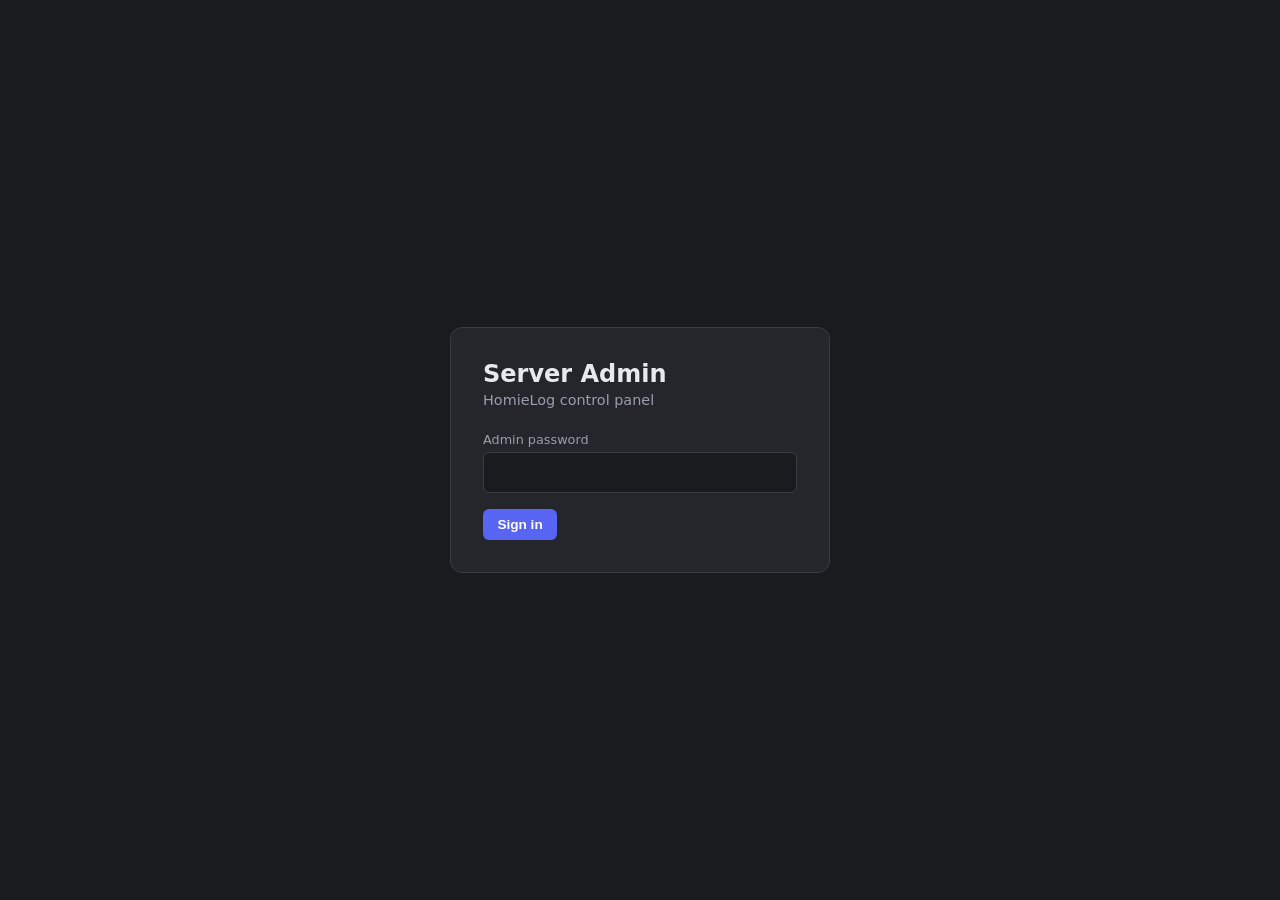
==== static/admin/index.html @ 1accab95 "Add password-protected admin dashboard for server management Admin UI at /admin with APIs to manage " ====
<!DOCTYPE html>
<html lang="en">
<head>
  <meta charset="UTF-8">
  <meta name="viewport" content="width=device-width, initial-scale=1">
  <meta name="robots" content="noindex, nofollow">
  <meta name="theme-color" content="#1a1b1e">
  <title>Server Admin</title>
  <link rel="stylesheet" href="/static/admin/css/admin.css">
</head>
<body>
  <div id="login-screen" class="login-screen">
    <div class="login-card">
      <h1>Server Admin</h1>
      <p class="login-hint">HomieLog control panel</p>
      <form id="admin-login-form">
        <label>Admin password
          <input type="password" id="admin-password" autocomplete="current-password" required>
        </label>
        <p id="login-error" class="error hidden"></p>
        <button type="submit" class="btn-primary">Sign in</button>
      </form>
    </div>
  </div>

  <div id="dashboard" class="dashboard hidden">
    <header class="topbar">
      <div class="topbar-title">
        <span class="logo">ADM</span>
        <h1>Server control</h1>
      </div>
      <div class="topbar-actions">
        <button type="button" class="btn-ghost" id="btn-refresh">Refresh</button>
        <button type="button" class="btn-ghost" id="btn-logout">Log out</button>
      </div>
    </header>

    <nav class="tabs" role="tablist">
      <button type="button" class="tab active" data-tab="overview">Overview</button>
      <button type="button" class="tab" data-tab="users">Users</button>
      <button type="button" class="tab" data-tab="chats">Chats</button>
      <button type="button" class="tab" data-tab="media">Media</button>
      <button type="button" class="tab" data-tab="events">Events</button>
      <button type="button" class="tab" data-tab="maintenance">Maintenance</button>
    </nav>

    <main class="content">
      <section id="panel-overview" class="panel active">
        <div id="stats-grid" class="stats-grid"></div>
      </section>

      <section id="panel-users" class="panel">
        <div class="panel-toolbar">
          <h2>User accounts</h2>
        </div>
        <div class="table-wrap">
          <table class="data-table" id="users-table">
            <thead>
              <tr>
                <th>Name</th>
                <th>ID</th>
                <th>Online</th>
                <th>Sessions</th>
                <th>Media</th>
                <th>Created</th>
                <th></th>
              </tr>
            </thead>
            <tbody></tbody>
          </table>
        </div>
      </section>

      <section id="panel-chats" class="panel">
        <div class="panel-toolbar"><h2>Conversations</h2></div>
        <div class="table-wrap">
          <table class="data-table" id="chats-table">
            <thead>
              <tr>
                <th>Chat ID</th>
                <th>Type</th>
                <th>Name</th>
                <th>Messages</th>
                <th>Members</th>
                <th></th>
              </tr>
            </thead>
            <tbody></tbody>
          </table>
        </div>
      </section>

      <section id="panel-media" class="panel">
        <div class="panel-toolbar">
          <h2>Media files</h2>
          <label class="filter-label">User ID filter
            <input type="text" id="media-user-filter" placeholder="optional user uuid">
          </label>
          <button type="button" class="btn-secondary" id="btn-media-load">Load</button>
        </div>
        <div class="table-wrap">
          <table class="data-table" id="media-table">
            <thead>
              <tr>
                <th>Path</th>
                <th>Size</th>
                <th></th>
              </tr>
            </thead>
            <tbody></tbody>
          </table>
        </div>
      </section>

      <section id="panel-events" class="panel">
        <div class="panel-toolbar"><h2>Group events</h2></div>
        <div class="table-wrap">
          <table class="data-table" id="events-table">
            <thead>
              <tr>
                <th>Title</th>
                <th>Event ID</th>
                <th>Group</th>
                <th>Posts</th>
                <th></th>
              </tr>
            </thead>
            <tbody></tbody>
          </table>
        </div>
      </section>

      <section id="panel-maintenance" class="panel">
        <h2>Maintenance</h2>
        <div class="maint-grid">
          <div class="maint-card">
            <h3>Invite codes</h3>
            <p>Clear all codes in <code>invite_codes.json</code>.</p>
            <button type="button" class="btn-secondary" data-action="clear-invites">Clear invites</button>
            <button type="button" class="btn-primary" data-action="create-invite">Create new invite</button>
            <pre id="invite-result" class="result-box hidden"></pre>
          </div>
          <div class="maint-card">
            <h3>Upload chunks</h3>
            <p>Remove temporary files in <code>data/uploads/chunks</code>.</p>
            <button type="button" class="btn-secondary" data-action="clear-chunks">Clear chunks</button>
          </div>
          <div class="maint-card">
            <h3>User sessions</h3>
            <p>Force logout everyone (clears <code>sessions.json</code>).</p>
            <button type="button" class="btn-warn" data-action="clear-sessions">Clear all sessions</button>
          </div>
        </div>
        <p id="maint-status" class="status-msg"></p>
      </section>
    </main>
  </div>

  <div id="toast" class="toast hidden" role="status"></div>

  <script src="/static/admin/js/admin.js"></script>
</body>
</html>
---- static/admin/css/admin.css ----
:root {
  --bg: #1a1b1e;
  --surface: #25262b;
  --border: #3a3c44;
  --text: #e8e9ed;
  --muted: #9a9dad;
  --accent: #5865f2;
  --danger: #ed4245;
  --warn: #f0b232;
  --ok: #3ba55d;
}

* {
  box-sizing: border-box;
}

body {
  margin: 0;
  font-family: system-ui, -apple-system, Segoe UI, Roboto, sans-serif;
  background: var(--bg);
  color: var(--text);
  min-height: 100vh;
}

.hidden {
  display: none !important;
}

.login-screen {
  min-height: 100vh;
  display: flex;
  align-items: center;
  justify-content: center;
  padding: 1.5rem;
}

.login-card {
  width: 100%;
  max-width: 380px;
  background: var(--surface);
  border: 1px solid var(--border);
  border-radius: 12px;
  padding: 2rem;
}

.login-card h1 {
  margin: 0 0 0.25rem;
  font-size: 1.5rem;
}

.login-hint {
  color: var(--muted);
  margin: 0 0 1.5rem;
  font-size: 0.9rem;
}

label {
  display: block;
  font-size: 0.8rem;
  color: var(--muted);
  margin-bottom: 1rem;
}

input[type="password"],
input[type="text"] {
  display: block;
  width: 100%;
  margin-top: 0.35rem;
  padding: 0.65rem 0.75rem;
  border: 1px solid var(--border);
  border-radius: 6px;
  background: var(--bg);
  color: var(--text);
  font-size: 1rem;
}

.error {
  color: var(--danger);
  font-size: 0.85rem;
  margin: 0 0 0.75rem;
}

.dashboard {
  display: flex;
  flex-direction: column;
  min-height: 100vh;
}

.topbar {
  display: flex;
  align-items: center;
  justify-content: space-between;
  padding: 0.75rem 1.25rem;
  border-bottom: 1px solid var(--border);
  background: var(--surface);
}

.topbar-title {
  display: flex;
  align-items: center;
  gap: 0.75rem;
}

.topbar-title h1 {
  margin: 0;
  font-size: 1.1rem;
  font-weight: 600;
}

.logo {
  background: var(--accent);
  color: #fff;
  font-size: 0.7rem;
  font-weight: 700;
  padding: 0.35rem 0.5rem;
  border-radius: 4px;
}

.topbar-actions {
  display: flex;
  gap: 0.5rem;
}

.tabs {
  display: flex;
  flex-wrap: wrap;
  gap: 0.25rem;
  padding: 0.5rem 1rem;
  border-bottom: 1px solid var(--border);
  background: var(--surface);
}

.tab {
  background: transparent;
  border: none;
  color: var(--muted);
  padding: 0.5rem 0.85rem;
  border-radius: 6px;
  cursor: pointer;
  font-size: 0.9rem;
}

.tab:hover {
  color: var(--text);
  background: var(--bg);
}

.tab.active {
  color: #fff;
  background: var(--accent);
}

.content {
  flex: 1;
  padding: 1.25rem;
  overflow: auto;
}

.panel {
  display: none;
}

.panel.active {
  display: block;
}

.stats-grid {
  display: grid;
  grid-template-columns: repeat(auto-fill, minmax(140px, 1fr));
  gap: 1rem;
}

.stat-card {
  background: var(--surface);
  border: 1px solid var(--border);
  border-radius: 10px;
  padding: 1rem;
}

.stat-card .value {
  font-size: 1.75rem;
  font-weight: 700;
  color: var(--accent);
}

.stat-card .label {
  font-size: 0.8rem;
  color: var(--muted);
  margin-top: 0.25rem;
}

.panel-toolbar {
  display: flex;
  flex-wrap: wrap;
  align-items: center;
  gap: 0.75rem;
  margin-bottom: 1rem;
}

.panel-toolbar h2 {
  margin: 0;
  font-size: 1.1rem;
  flex: 1;
}

.filter-label {
  margin: 0;
  font-size: 0.75rem;
}

.filter-label input {
  width: 220px;
}

.table-wrap {
  overflow: auto;
  border: 1px solid var(--border);
  border-radius: 8px;
  background: var(--surface);
}

.data-table {
  width: 100%;
  border-collapse: collapse;
  font-size: 0.85rem;
}

.data-table th,
.data-table td {
  padding: 0.6rem 0.75rem;
  text-align: left;
  border-bottom: 1px solid var(--border);
}

.data-table th {
  color: var(--muted);
  font-weight: 600;
  font-size: 0.75rem;
  text-transform: uppercase;
  letter-spacing: 0.03em;
}

.data-table tr:last-child td {
  border-bottom: none;
}

.data-table code {
  font-size: 0.75rem;
  color: var(--muted);
  word-break: break-all;
}

.badge {
  display: inline-block;
  padding: 0.15rem 0.45rem;
  border-radius: 4px;
  font-size: 0.7rem;
  font-weight: 600;
}

.badge-ok {
  background: rgba(59, 165, 93, 0.2);
  color: var(--ok);
}

.badge-off {
  background: rgba(154, 157, 173, 0.15);
  color: var(--muted);
}

.maint-grid {
  display: grid;
  grid-template-columns: repeat(auto-fill, minmax(260px, 1fr));
  gap: 1rem;
  margin-top: 1rem;
}

.maint-card {
  background: var(--surface);
  border: 1px solid var(--border);
  border-radius: 10px;
  padding: 1.25rem;
}

.maint-card h3 {
  margin: 0 0 0.5rem;
  font-size: 1rem;
}

.maint-card p {
  color: var(--muted);
  font-size: 0.85rem;
  margin: 0 0 1rem;
}

.maint-card button {
  margin-right: 0.5rem;
  margin-bottom: 0.5rem;
}

.result-box {
  margin-top: 0.75rem;
  padding: 0.75rem;
  background: var(--bg);
  border-radius: 6px;
  font-size: 0.85rem;
  overflow: auto;
}

.status-msg {
  margin-top: 1rem;
  color: var(--muted);
  font-size: 0.9rem;
}

.btn-primary,
.btn-secondary,
.btn-ghost,
.btn-warn,
.btn-danger {
  border: none;
  border-radius: 6px;
  padding: 0.5rem 0.9rem;
  font-size: 0.85rem;
  cursor: pointer;
  font-weight: 600;
}

.btn-primary {
  background: var(--accent);
  color: #fff;
}

.btn-secondary {
  background: var(--border);
  color: var(--text);
}

.btn-ghost {
  background: transparent;
  color: var(--muted);
}

.btn-ghost:hover {
  color: var(--text);
}

.btn-warn {
  background: rgba(240, 178, 50, 0.2);
  color: var(--warn);
}

.btn-danger {
  background: rgba(237, 66, 69, 0.2);
  color: var(--danger);
  padding: 0.35rem 0.6rem;
  font-size: 0.75rem;
}

.btn-primary:hover {
  filter: brightness(1.08);
}

.toast {
  position: fixed;
  bottom: 1.5rem;
  right: 1.5rem;
  max-width: 360px;
  padding: 0.75rem 1rem;
  background: var(--surface);
  border: 1px solid var(--border);
  border-radius: 8px;
  box-shadow: 0 8px 24px rgba(0, 0, 0, 0.4);
  font-size: 0.9rem;
  z-index: 100;
}

.toast.ok {
  border-color: var(--ok);
}

.toast.err {
  border-color: var(--danger);
}

@media (max-width: 640px) {
  .data-table {
    font-size: 0.75rem;
  }
}
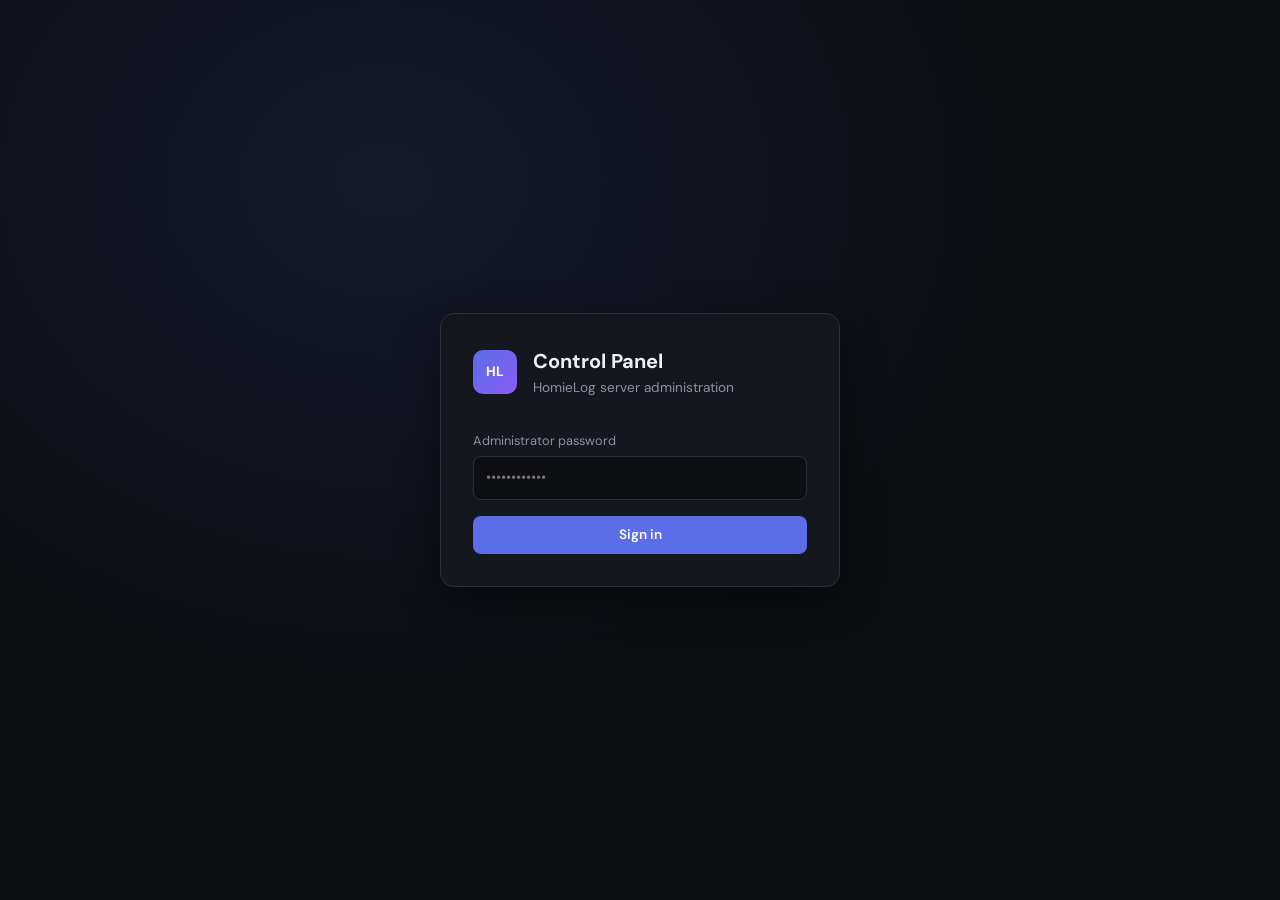
==== commit aaa465d9: "Add optional permanent admin invite code for registration Admins can set a reusable 4-digit code in " ====
--- a/static/admin/index.html
+++ b/static/admin/index.html
@@ -4,159 +4,249 @@
   <meta charset="UTF-8">
   <meta name="viewport" content="width=device-width, initial-scale=1">
   <meta name="robots" content="noindex, nofollow">
-  <meta name="theme-color" content="#1a1b1e">
-  <title>Server Admin</title>
+  <meta name="theme-color" content="#0c0e12">
+  <title>HomieLog Control Panel</title>
+  <link rel="preconnect" href="https://fonts.googleapis.com">
+  <link rel="preconnect" href="https://fonts.gstatic.com" crossorigin>
+  <link href="https://fonts.googleapis.com/css2?family=DM+Sans:ital,opsz,wght@0,9..40,400;0,9..40,500;0,9..40,600;0,9..40,700&display=swap" rel="stylesheet">
   <link rel="stylesheet" href="/static/admin/css/admin.css">
 </head>
 <body>
   <div id="login-screen" class="login-screen">
     <div class="login-card">
-      <h1>Server Admin</h1>
-      <p class="login-hint">HomieLog control panel</p>
+      <div class="brand">
+        <span class="brand-mark">HL</span>
+        <div>
+          <h1>Control Panel</h1>
+          <p>HomieLog server administration</p>
+        </div>
+      </div>
       <form id="admin-login-form">
-        <label>Admin password
-          <input type="password" id="admin-password" autocomplete="current-password" required>
+        <label class="field-label">Administrator password
+          <input type="password" id="admin-password" autocomplete="current-password" required placeholder="••••••••••••">
         </label>
-        <p id="login-error" class="error hidden"></p>
-        <button type="submit" class="btn-primary">Sign in</button>
+        <p id="login-error" class="field-error hidden"></p>
+        <button type="submit" class="btn btn-primary btn-block">Sign in</button>
       </form>
     </div>
   </div>
 
-  <div id="dashboard" class="dashboard hidden">
-    <header class="topbar">
-      <div class="topbar-title">
-        <span class="logo">ADM</span>
-        <h1>Server control</h1>
-      </div>
-      <div class="topbar-actions">
-        <button type="button" class="btn-ghost" id="btn-refresh">Refresh</button>
-        <button type="button" class="btn-ghost" id="btn-logout">Log out</button>
-      </div>
-    </header>
-
-    <nav class="tabs" role="tablist">
-      <button type="button" class="tab active" data-tab="overview">Overview</button>
-      <button type="button" class="tab" data-tab="users">Users</button>
-      <button type="button" class="tab" data-tab="chats">Chats</button>
-      <button type="button" class="tab" data-tab="media">Media</button>
-      <button type="button" class="tab" data-tab="events">Events</button>
-      <button type="button" class="tab" data-tab="maintenance">Maintenance</button>
-    </nav>
-
-    <main class="content">
-      <section id="panel-overview" class="panel active">
-        <div id="stats-grid" class="stats-grid"></div>
-      </section>
-
-      <section id="panel-users" class="panel">
-        <div class="panel-toolbar">
-          <h2>User accounts</h2>
+  <div id="dashboard" class="app-shell hidden">
+    <aside class="sidebar">
+      <div class="sidebar-brand">
+        <span class="brand-mark">HL</span>
+        <span class="brand-text">Control Panel</span>
+      </div>
+      <nav class="sidebar-nav">
+        <button type="button" class="nav-item active" data-tab="overview"><span class="nav-icon">◉</span> Overview</button>
+        <button type="button" class="nav-item" data-tab="server"><span class="nav-icon">⚙</span> Server</button>
+        <button type="button" class="nav-item" data-tab="users"><span class="nav-icon">👤</span> Users</button>
+        <button type="button" class="nav-item" data-tab="chats"><span class="nav-icon">💬</span> Chats</button>
+        <button type="button" class="nav-item" data-tab="media"><span class="nav-icon">🖼</span> Media</button>
+        <button type="button" class="nav-item" data-tab="events"><span class="nav-icon">📅</span> Events</button>
+        <button type="button" class="nav-item" data-tab="tools"><span class="nav-icon">🔧</span> Tools</button>
+      </nav>
+      <div class="sidebar-footer">
+        <button type="button" class="btn btn-ghost btn-block" id="btn-logout">Sign out</button>
+      </div>
+    </aside>
+
+    <div class="main-area">
+      <header class="topbar">
+        <div>
+          <h2 id="page-title">Overview</h2>
+          <p class="topbar-sub" id="page-subtitle">System health and capacity</p>
         </div>
-        <div class="table-wrap">
-          <table class="data-table" id="users-table">
-            <thead>
-              <tr>
-                <th>Name</th>
-                <th>ID</th>
-                <th>Online</th>
-                <th>Sessions</th>
-                <th>Media</th>
-                <th>Created</th>
-                <th></th>
-              </tr>
-            </thead>
-            <tbody></tbody>
-          </table>
+        <div class="topbar-actions">
+          <span id="status-pill" class="status-pill status-ok">Online</span>
+          <button type="button" class="btn btn-secondary" id="btn-refresh">Refresh</button>
         </div>
-      </section>
-
-      <section id="panel-chats" class="panel">
-        <div class="panel-toolbar"><h2>Conversations</h2></div>
-        <div class="table-wrap">
-          <table class="data-table" id="chats-table">
-            <thead>
-              <tr>
-                <th>Chat ID</th>
-                <th>Type</th>
-                <th>Name</th>
-                <th>Messages</th>
-                <th>Members</th>
-                <th></th>
-              </tr>
-            </thead>
-            <tbody></tbody>
-          </table>
-        </div>
-      </section>
-
-      <section id="panel-media" class="panel">
-        <div class="panel-toolbar">
-          <h2>Media files</h2>
-          <label class="filter-label">User ID filter
-            <input type="text" id="media-user-filter" placeholder="optional user uuid">
-          </label>
-          <button type="button" class="btn-secondary" id="btn-media-load">Load</button>
-        </div>
-        <div class="table-wrap">
-          <table class="data-table" id="media-table">
-            <thead>
-              <tr>
-                <th>Path</th>
-                <th>Size</th>
-                <th></th>
-              </tr>
-            </thead>
-            <tbody></tbody>
-          </table>
-        </div>
-      </section>
-
-      <section id="panel-events" class="panel">
-        <div class="panel-toolbar"><h2>Group events</h2></div>
-        <div class="table-wrap">
-          <table class="data-table" id="events-table">
-            <thead>
-              <tr>
-                <th>Title</th>
-                <th>Event ID</th>
-                <th>Group</th>
-                <th>Posts</th>
-                <th></th>
-              </tr>
-            </thead>
-            <tbody></tbody>
-          </table>
-        </div>
-      </section>
-
-      <section id="panel-maintenance" class="panel">
-        <h2>Maintenance</h2>
-        <div class="maint-grid">
-          <div class="maint-card">
-            <h3>Invite codes</h3>
-            <p>Clear all codes in <code>invite_codes.json</code>.</p>
-            <button type="button" class="btn-secondary" data-action="clear-invites">Clear invites</button>
-            <button type="button" class="btn-primary" data-action="create-invite">Create new invite</button>
-            <pre id="invite-result" class="result-box hidden"></pre>
-          </div>
-          <div class="maint-card">
-            <h3>Upload chunks</h3>
-            <p>Remove temporary files in <code>data/uploads/chunks</code>.</p>
-            <button type="button" class="btn-secondary" data-action="clear-chunks">Clear chunks</button>
-          </div>
-          <div class="maint-card">
-            <h3>User sessions</h3>
-            <p>Force logout everyone (clears <code>sessions.json</code>).</p>
-            <button type="button" class="btn-warn" data-action="clear-sessions">Clear all sessions</button>
-          </div>
-        </div>
-        <p id="maint-status" class="status-msg"></p>
-      </section>
-    </main>
+      </header>
+
+      <main class="content">
+        <section id="panel-overview" class="panel active">
+          <div id="maint-alert" class="alert alert-warn hidden"></div>
+          <div class="grid-2">
+            <div class="card card-disk">
+              <div class="card-head">
+                <h3>VM disk</h3>
+                <span class="muted" id="disk-root-path">/</span>
+              </div>
+              <div class="disk-meter">
+                <div class="disk-bar" id="disk-root-bar"></div>
+              </div>
+              <div class="disk-stats">
+                <span><strong id="disk-root-used">—</strong> used</span>
+                <span id="disk-root-free" class="muted">— free</span>
+                <span id="disk-root-total" class="muted">— total</span>
+              </div>
+            </div>
+            <div class="card card-disk">
+              <div class="card-head">
+                <h3>App data volume</h3>
+                <span class="muted">data/</span>
+              </div>
+              <div class="disk-meter">
+                <div class="disk-bar disk-bar-alt" id="disk-data-bar"></div>
+              </div>
+              <div class="disk-stats">
+                <span><strong id="disk-data-used">—</strong> used on mount</span>
+                <span id="disk-data-pct" class="muted">—</span>
+              </div>
+            </div>
+          </div>
+          <div id="stats-grid" class="stats-grid"></div>
+          <div class="card">
+            <h3>Storage breakdown</h3>
+            <div class="table-wrap table-compact">
+              <table class="data-table" id="storage-table">
+                <thead><tr><th>Area</th><th>Size</th><th>Share</th></tr></thead>
+                <tbody></tbody>
+              </table>
+            </div>
+          </div>
+          <div class="card">
+            <h3>Runtime</h3>
+            <dl class="info-dl" id="system-dl"></dl>
+          </div>
+        </section>
+
+        <section id="panel-server" class="panel">
+          <div class="card card-danger-zone">
+            <h3>Maintenance mode</h3>
+            <p class="card-desc">Takes the public app offline (503). Admin panel and APIs stay available. Disconnects all WebSockets.</p>
+            <label class="field-label">Message shown to users
+              <input type="text" id="maint-message" maxlength="500" placeholder="Temporarily offline for maintenance…">
+            </label>
+            <div class="btn-row">
+              <button type="button" class="btn btn-danger" id="btn-maint-on">Enable maintenance</button>
+              <button type="button" class="btn btn-primary" id="btn-maint-off">Bring server online</button>
+            </div>
+          </div>
+          <div class="card">
+            <h3>Permanent registration code</h3>
+            <p class="card-desc">Optional 4-digit code that never expires and can be reused by many new accounts. Leave empty and save to disable.</p>
+            <label class="field-label">Code (4 digits)
+              <input type="text" id="perm-invite-code" pattern="\d{4}" maxlength="4" inputmode="numeric" autocomplete="off" placeholder="e.g. 2026">
+            </label>
+            <p id="perm-invite-status" class="muted"></p>
+            <div class="btn-row">
+              <button type="button" class="btn btn-primary" id="btn-perm-invite-save">Save permanent code</button>
+              <button type="button" class="btn btn-secondary" id="btn-perm-invite-clear">Disable</button>
+            </div>
+          </div>
+          <div class="card">
+            <h3>Broadcast to online users</h3>
+            <textarea id="broadcast-text" rows="3" maxlength="2000" placeholder="Announcement shown in chat for connected users…"></textarea>
+            <button type="button" class="btn btn-secondary" id="btn-broadcast">Send broadcast</button>
+          </div>
+          <div class="card">
+            <h3>Data backups</h3>
+            <p class="card-desc">Creates <code>data/backups/homies-data_*.tar.gz</code> on the server.</p>
+            <button type="button" class="btn btn-primary" id="btn-backup">Create backup now</button>
+            <div class="table-wrap table-compact" style="margin-top:1rem">
+              <table class="data-table" id="backups-table">
+                <thead><tr><th>File</th><th>Size</th><th>Created</th></tr></thead>
+                <tbody></tbody>
+              </table>
+            </div>
+          </div>
+        </section>
+
+        <section id="panel-users" class="panel">
+          <div class="table-wrap">
+            <table class="data-table" id="users-table">
+              <thead>
+                <tr>
+                  <th>User</th>
+                  <th>Status</th>
+                  <th>Sessions</th>
+                  <th>Media</th>
+                  <th>Actions</th>
+                </tr>
+              </thead>
+              <tbody></tbody>
+            </table>
+          </div>
+        </section>
+
+        <section id="panel-chats" class="panel">
+          <div class="table-wrap">
+            <table class="data-table" id="chats-table">
+              <thead>
+                <tr><th>Chat</th><th>Type</th><th>Messages</th><th>Members</th><th></th></tr>
+              </thead>
+              <tbody></tbody>
+            </table>
+          </div>
+        </section>
+
+        <section id="panel-media" class="panel">
+          <div class="toolbar">
+            <input type="text" id="media-user-filter" class="input" placeholder="Filter by user ID (optional)">
+            <button type="button" class="btn btn-secondary" id="btn-media-load">Load files</button>
+            <button type="button" class="btn btn-warn" id="btn-orphan-scan">Scan orphans</button>
+            <button type="button" class="btn btn-danger" id="btn-orphan-purge">Purge orphans</button>
+          </div>
+          <pre id="orphan-summary" class="code-block hidden"></pre>
+          <div class="table-wrap">
+            <table class="data-table" id="media-table">
+              <thead><tr><th>Path</th><th>Size</th><th></th></tr></thead>
+              <tbody></tbody>
+            </table>
+          </div>
+        </section>
+
+        <section id="panel-events" class="panel">
+          <div class="table-wrap">
+            <table class="data-table" id="events-table">
+              <thead><tr><th>Title</th><th>Event</th><th>Group</th><th>Posts</th><th></th></tr></thead>
+              <tbody></tbody>
+            </table>
+          </div>
+        </section>
+
+        <section id="panel-tools" class="panel">
+          <div class="tools-grid">
+            <div class="card">
+              <h3>Invite codes</h3>
+              <p class="card-desc">Registration codes for new accounts.</p>
+              <div class="btn-row">
+                <button type="button" class="btn btn-secondary" data-action="clear-invites">Clear all</button>
+                <button type="button" class="btn btn-primary" data-action="create-invite">Generate code</button>
+              </div>
+              <pre id="invite-result" class="code-block hidden"></pre>
+            </div>
+            <div class="card">
+              <h3>Upload chunks</h3>
+              <p class="card-desc">Temporary partial uploads.</p>
+              <button type="button" class="btn btn-secondary" data-action="clear-chunks">Clear chunk cache</button>
+            </div>
+            <div class="card">
+              <h3>Sessions</h3>
+              <p class="card-desc">Force every user to log in again.</p>
+              <button type="button" class="btn btn-warn" data-action="clear-sessions">Clear all sessions</button>
+            </div>
+          </div>
+          <p id="tools-status" class="muted"></p>
+        </section>
+      </main>
+    </div>
   </div>
 
-  <div id="toast" class="toast hidden" role="status"></div>
+  <div id="modal" class="modal hidden" role="dialog" aria-modal="true">
+    <div class="modal-backdrop" data-modal-close></div>
+    <div class="modal-box">
+      <h3 id="modal-title">Confirm</h3>
+      <p id="modal-body"></p>
+      <div class="modal-actions">
+        <button type="button" class="btn btn-ghost" data-modal-close>Cancel</button>
+        <button type="button" class="btn btn-danger" id="modal-confirm">Confirm</button>
+      </div>
+    </div>
+  </div>
+
+  <div id="toast" class="toast hidden"></div>
 
   <script src="/static/admin/js/admin.js"></script>
 </body>
--- a/static/admin/css/admin.css
+++ b/static/admin/css/admin.css
@@ -1,13 +1,20 @@
 :root {
-  --bg: #1a1b1e;
-  --surface: #25262b;
-  --border: #3a3c44;
-  --text: #e8e9ed;
-  --muted: #9a9dad;
-  --accent: #5865f2;
-  --danger: #ed4245;
-  --warn: #f0b232;
-  --ok: #3ba55d;
+  --bg: #0c0e12;
+  --surface: #14171d;
+  --surface-2: #1c2028;
+  --border: #2a303c;
+  --text: #eef0f4;
+  --muted: #8b92a5;
+  --accent: #5b6ee8;
+  --accent-dim: rgba(91, 110, 232, 0.15);
+  --danger: #e85d5d;
+  --danger-dim: rgba(232, 93, 93, 0.12);
+  --warn: #e8a838;
+  --warn-dim: rgba(232, 168, 56, 0.12);
+  --ok: #3ecf8e;
+  --ok-dim: rgba(62, 207, 142, 0.12);
+  --radius: 10px;
+  --shadow: 0 12px 40px rgba(0, 0, 0, 0.45);
 }
 
 * {
@@ -16,314 +23,499 @@
 
 body {
   margin: 0;
-  font-family: system-ui, -apple-system, Segoe UI, Roboto, sans-serif;
+  font-family: "DM Sans", system-ui, sans-serif;
   background: var(--bg);
   color: var(--text);
-  min-height: 100vh;
+  font-size: 14px;
+  line-height: 1.5;
 }
 
 .hidden {
   display: none !important;
 }
 
+/* Login */
 .login-screen {
   min-height: 100vh;
   display: flex;
   align-items: center;
   justify-content: center;
-  padding: 1.5rem;
+  padding: 2rem;
+  background: radial-gradient(ellipse at 30% 20%, rgba(91, 110, 232, 0.12), transparent 50%),
+    var(--bg);
 }
 
 .login-card {
   width: 100%;
-  max-width: 380px;
-  background: var(--surface);
-  border: 1px solid var(--border);
-  border-radius: 12px;
+  max-width: 400px;
+  background: var(--surface);
+  border: 1px solid var(--border);
+  border-radius: 14px;
   padding: 2rem;
-}
-
-.login-card h1 {
-  margin: 0 0 0.25rem;
+  box-shadow: var(--shadow);
+}
+
+.brand {
+  display: flex;
+  gap: 1rem;
+  align-items: center;
+  margin-bottom: 2rem;
+}
+
+.brand-mark {
+  width: 44px;
+  height: 44px;
+  background: linear-gradient(135deg, var(--accent), #8b5cf6);
+  border-radius: 10px;
+  display: flex;
+  align-items: center;
+  justify-content: center;
+  font-weight: 700;
+  font-size: 0.85rem;
+  color: #fff;
+}
+
+.brand h1 {
+  margin: 0;
+  font-size: 1.25rem;
+  font-weight: 700;
+}
+
+.brand p {
+  margin: 0.15rem 0 0;
+  color: var(--muted);
+  font-size: 0.85rem;
+}
+
+/* App shell */
+.app-shell {
+  display: flex;
+  min-height: 100vh;
+}
+
+.sidebar {
+  width: 220px;
+  flex-shrink: 0;
+  background: var(--surface);
+  border-right: 1px solid var(--border);
+  display: flex;
+  flex-direction: column;
+}
+
+.sidebar-brand {
+  display: flex;
+  align-items: center;
+  gap: 0.65rem;
+  padding: 1.25rem 1rem;
+  border-bottom: 1px solid var(--border);
+}
+
+.brand-text {
+  font-weight: 600;
+  font-size: 0.95rem;
+}
+
+.sidebar-nav {
+  flex: 1;
+  padding: 0.75rem 0.5rem;
+  display: flex;
+  flex-direction: column;
+  gap: 2px;
+}
+
+.nav-item {
+  display: flex;
+  align-items: center;
+  gap: 0.6rem;
+  width: 100%;
+  padding: 0.6rem 0.75rem;
+  border: none;
+  border-radius: 8px;
+  background: transparent;
+  color: var(--muted);
+  font: inherit;
+  font-size: 0.9rem;
+  cursor: pointer;
+  text-align: left;
+}
+
+.nav-item:hover {
+  background: var(--surface-2);
+  color: var(--text);
+}
+
+.nav-item.active {
+  background: var(--accent-dim);
+  color: var(--accent);
+  font-weight: 600;
+}
+
+.nav-icon {
+  opacity: 0.85;
+  width: 1.1rem;
+  text-align: center;
+}
+
+.sidebar-footer {
+  padding: 1rem 0.75rem;
+  border-top: 1px solid var(--border);
+}
+
+.main-area {
+  flex: 1;
+  display: flex;
+  flex-direction: column;
+  min-width: 0;
+}
+
+.topbar {
+  display: flex;
+  align-items: center;
+  justify-content: space-between;
+  padding: 1.25rem 1.5rem;
+  border-bottom: 1px solid var(--border);
+  background: var(--surface);
+}
+
+.topbar h2 {
+  margin: 0;
+  font-size: 1.2rem;
+  font-weight: 700;
+}
+
+.topbar-sub {
+  margin: 0.2rem 0 0;
+  color: var(--muted);
+  font-size: 0.85rem;
+}
+
+.topbar-actions {
+  display: flex;
+  align-items: center;
+  gap: 0.75rem;
+}
+
+.status-pill {
+  font-size: 0.75rem;
+  font-weight: 600;
+  padding: 0.3rem 0.65rem;
+  border-radius: 999px;
+}
+
+.status-ok {
+  background: var(--ok-dim);
+  color: var(--ok);
+}
+
+.status-maint {
+  background: var(--warn-dim);
+  color: var(--warn);
+}
+
+.content {
+  flex: 1;
+  padding: 1.5rem;
+  overflow: auto;
+}
+
+.panel {
+  display: none;
+}
+
+.panel.active {
+  display: block;
+}
+
+/* Cards & layout */
+.card {
+  background: var(--surface);
+  border: 1px solid var(--border);
+  border-radius: var(--radius);
+  padding: 1.25rem;
+  margin-bottom: 1rem;
+}
+
+.card h3 {
+  margin: 0 0 0.5rem;
+  font-size: 1rem;
+  font-weight: 600;
+}
+
+.card-desc {
+  color: var(--muted);
+  font-size: 0.85rem;
+  margin: 0 0 1rem;
+}
+
+.card-danger-zone {
+  border-color: rgba(232, 93, 93, 0.35);
+  background: var(--danger-dim);
+}
+
+.card-head {
+  display: flex;
+  justify-content: space-between;
+  align-items: baseline;
+  margin-bottom: 0.75rem;
+}
+
+.card-head h3 {
+  margin: 0;
+}
+
+.muted {
+  color: var(--muted);
+  font-size: 0.8rem;
+}
+
+.grid-2 {
+  display: grid;
+  grid-template-columns: repeat(auto-fit, minmax(280px, 1fr));
+  gap: 1rem;
+  margin-bottom: 1rem;
+}
+
+.disk-meter {
+  height: 10px;
+  background: var(--surface-2);
+  border-radius: 999px;
+  overflow: hidden;
+  margin-bottom: 0.65rem;
+}
+
+.disk-bar {
+  height: 100%;
+  width: 0%;
+  background: linear-gradient(90deg, var(--accent), #7c8ef5);
+  border-radius: 999px;
+  transition: width 0.4s ease, background 0.3s;
+}
+
+.disk-bar.warn {
+  background: linear-gradient(90deg, var(--warn), #f0c060);
+}
+
+.disk-bar.critical {
+  background: linear-gradient(90deg, var(--danger), #f08080);
+}
+
+.disk-bar-alt {
+  background: linear-gradient(90deg, #3ecf8e, #5ee0a8);
+}
+
+.disk-stats {
+  display: flex;
+  flex-wrap: wrap;
+  gap: 0.75rem 1.25rem;
+  font-size: 0.85rem;
+}
+
+.stats-grid {
+  display: grid;
+  grid-template-columns: repeat(auto-fill, minmax(130px, 1fr));
+  gap: 0.75rem;
+  margin-bottom: 1rem;
+}
+
+.stat-card {
+  background: var(--surface);
+  border: 1px solid var(--border);
+  border-radius: var(--radius);
+  padding: 1rem;
+}
+
+.stat-card .value {
   font-size: 1.5rem;
-}
-
-.login-hint {
-  color: var(--muted);
-  margin: 0 0 1.5rem;
+  font-weight: 700;
+  color: var(--text);
+}
+
+.stat-card .label {
+  font-size: 0.75rem;
+  color: var(--muted);
+  margin-top: 0.2rem;
+  text-transform: uppercase;
+  letter-spacing: 0.04em;
+}
+
+.alert {
+  padding: 0.85rem 1rem;
+  border-radius: var(--radius);
+  margin-bottom: 1rem;
   font-size: 0.9rem;
 }
 
-label {
+.alert-warn {
+  background: var(--warn-dim);
+  border: 1px solid rgba(232, 168, 56, 0.35);
+  color: var(--warn);
+}
+
+.info-dl {
+  display: grid;
+  grid-template-columns: 140px 1fr;
+  gap: 0.5rem 1rem;
+  margin: 0;
+  font-size: 0.9rem;
+}
+
+.info-dl dt {
+  color: var(--muted);
+  margin: 0;
+}
+
+.info-dl dd {
+  margin: 0;
+  font-family: ui-monospace, monospace;
+  font-size: 0.82rem;
+}
+
+/* Tables */
+.table-wrap {
+  overflow: auto;
+  border: 1px solid var(--border);
+  border-radius: var(--radius);
+  background: var(--surface);
+}
+
+.table-compact .data-table th,
+.table-compact .data-table td {
+  padding: 0.5rem 0.75rem;
+}
+
+.data-table {
+  width: 100%;
+  border-collapse: collapse;
+  font-size: 0.85rem;
+}
+
+.data-table th,
+.data-table td {
+  padding: 0.7rem 0.85rem;
+  text-align: left;
+  border-bottom: 1px solid var(--border);
+}
+
+.data-table th {
+  color: var(--muted);
+  font-weight: 600;
+  font-size: 0.72rem;
+  text-transform: uppercase;
+  letter-spacing: 0.05em;
+  background: var(--surface-2);
+}
+
+.data-table tr:last-child td {
+  border-bottom: none;
+}
+
+.data-table code {
+  font-size: 0.75rem;
+  color: var(--muted);
+  word-break: break-all;
+}
+
+.data-table a {
+  color: var(--accent);
+}
+
+.badge {
+  display: inline-block;
+  padding: 0.15rem 0.5rem;
+  border-radius: 4px;
+  font-size: 0.7rem;
+  font-weight: 600;
+}
+
+.badge-ok {
+  background: var(--ok-dim);
+  color: var(--ok);
+}
+
+.badge-off {
+  background: var(--surface-2);
+  color: var(--muted);
+}
+
+.toolbar {
+  display: flex;
+  flex-wrap: wrap;
+  gap: 0.5rem;
+  margin-bottom: 1rem;
+  align-items: center;
+}
+
+.tools-grid {
+  display: grid;
+  grid-template-columns: repeat(auto-fill, minmax(260px, 1fr));
+  gap: 1rem;
+}
+
+.btn-row {
+  display: flex;
+  flex-wrap: wrap;
+  gap: 0.5rem;
+}
+
+/* Form */
+.field-label {
   display: block;
   font-size: 0.8rem;
   color: var(--muted);
   margin-bottom: 1rem;
 }
 
-input[type="password"],
-input[type="text"] {
+.field-label input,
+.input,
+textarea {
   display: block;
   width: 100%;
   margin-top: 0.35rem;
   padding: 0.65rem 0.75rem;
   border: 1px solid var(--border);
-  border-radius: 6px;
+  border-radius: 8px;
   background: var(--bg);
   color: var(--text);
-  font-size: 1rem;
-}
-
-.error {
+  font: inherit;
+  font-size: 0.9rem;
+}
+
+textarea {
+  resize: vertical;
+  min-height: 80px;
+  margin-bottom: 0.75rem;
+}
+
+.field-error {
   color: var(--danger);
   font-size: 0.85rem;
-  margin: 0 0 0.75rem;
-}
-
-.dashboard {
-  display: flex;
-  flex-direction: column;
-  min-height: 100vh;
-}
-
-.topbar {
-  display: flex;
-  align-items: center;
-  justify-content: space-between;
-  padding: 0.75rem 1.25rem;
-  border-bottom: 1px solid var(--border);
-  background: var(--surface);
-}
-
-.topbar-title {
-  display: flex;
-  align-items: center;
-  gap: 0.75rem;
-}
-
-.topbar-title h1 {
-  margin: 0;
-  font-size: 1.1rem;
-  font-weight: 600;
-}
-
-.logo {
-  background: var(--accent);
-  color: #fff;
-  font-size: 0.7rem;
-  font-weight: 700;
-  padding: 0.35rem 0.5rem;
-  border-radius: 4px;
-}
-
-.topbar-actions {
-  display: flex;
-  gap: 0.5rem;
-}
-
-.tabs {
-  display: flex;
-  flex-wrap: wrap;
-  gap: 0.25rem;
-  padding: 0.5rem 1rem;
-  border-bottom: 1px solid var(--border);
-  background: var(--surface);
-}
-
-.tab {
-  background: transparent;
-  border: none;
-  color: var(--muted);
-  padding: 0.5rem 0.85rem;
-  border-radius: 6px;
-  cursor: pointer;
-  font-size: 0.9rem;
-}
-
-.tab:hover {
-  color: var(--text);
-  background: var(--bg);
-}
-
-.tab.active {
-  color: #fff;
-  background: var(--accent);
-}
-
-.content {
-  flex: 1;
-  padding: 1.25rem;
-  overflow: auto;
-}
-
-.panel {
-  display: none;
-}
-
-.panel.active {
-  display: block;
-}
-
-.stats-grid {
-  display: grid;
-  grid-template-columns: repeat(auto-fill, minmax(140px, 1fr));
-  gap: 1rem;
-}
-
-.stat-card {
-  background: var(--surface);
-  border: 1px solid var(--border);
-  border-radius: 10px;
-  padding: 1rem;
-}
-
-.stat-card .value {
-  font-size: 1.75rem;
-  font-weight: 700;
-  color: var(--accent);
-}
-
-.stat-card .label {
-  font-size: 0.8rem;
-  color: var(--muted);
-  margin-top: 0.25rem;
-}
-
-.panel-toolbar {
-  display: flex;
-  flex-wrap: wrap;
-  align-items: center;
-  gap: 0.75rem;
-  margin-bottom: 1rem;
-}
-
-.panel-toolbar h2 {
-  margin: 0;
-  font-size: 1.1rem;
-  flex: 1;
-}
-
-.filter-label {
-  margin: 0;
-  font-size: 0.75rem;
-}
-
-.filter-label input {
-  width: 220px;
-}
-
-.table-wrap {
-  overflow: auto;
-  border: 1px solid var(--border);
-  border-radius: 8px;
-  background: var(--surface);
-}
-
-.data-table {
-  width: 100%;
-  border-collapse: collapse;
-  font-size: 0.85rem;
-}
-
-.data-table th,
-.data-table td {
-  padding: 0.6rem 0.75rem;
-  text-align: left;
-  border-bottom: 1px solid var(--border);
-}
-
-.data-table th {
-  color: var(--muted);
-  font-weight: 600;
-  font-size: 0.75rem;
-  text-transform: uppercase;
-  letter-spacing: 0.03em;
-}
-
-.data-table tr:last-child td {
-  border-bottom: none;
-}
-
-.data-table code {
-  font-size: 0.75rem;
-  color: var(--muted);
-  word-break: break-all;
-}
-
-.badge {
-  display: inline-block;
-  padding: 0.15rem 0.45rem;
-  border-radius: 4px;
-  font-size: 0.7rem;
-  font-weight: 600;
-}
-
-.badge-ok {
-  background: rgba(59, 165, 93, 0.2);
-  color: var(--ok);
-}
-
-.badge-off {
-  background: rgba(154, 157, 173, 0.15);
-  color: var(--muted);
-}
-
-.maint-grid {
-  display: grid;
-  grid-template-columns: repeat(auto-fill, minmax(260px, 1fr));
-  gap: 1rem;
-  margin-top: 1rem;
-}
-
-.maint-card {
-  background: var(--surface);
-  border: 1px solid var(--border);
-  border-radius: 10px;
-  padding: 1.25rem;
-}
-
-.maint-card h3 {
-  margin: 0 0 0.5rem;
-  font-size: 1rem;
-}
-
-.maint-card p {
-  color: var(--muted);
-  font-size: 0.85rem;
-  margin: 0 0 1rem;
-}
-
-.maint-card button {
-  margin-right: 0.5rem;
-  margin-bottom: 0.5rem;
-}
-
-.result-box {
+  margin: -0.5rem 0 0.75rem;
+}
+
+.code-block {
   margin-top: 0.75rem;
   padding: 0.75rem;
   background: var(--bg);
-  border-radius: 6px;
-  font-size: 0.85rem;
+  border: 1px solid var(--border);
+  border-radius: 8px;
+  font-size: 0.8rem;
   overflow: auto;
 }
 
-.status-msg {
-  margin-top: 1rem;
-  color: var(--muted);
-  font-size: 0.9rem;
-}
-
-.btn-primary,
-.btn-secondary,
-.btn-ghost,
-.btn-warn,
-.btn-danger {
+/* Buttons */
+.btn {
   border: none;
-  border-radius: 6px;
-  padding: 0.5rem 0.9rem;
-  font-size: 0.85rem;
+  border-radius: 8px;
+  padding: 0.55rem 1rem;
+  font: inherit;
+  font-size: 0.85rem;
+  font-weight: 600;
   cursor: pointer;
-  font-weight: 600;
+  transition: filter 0.15s, background 0.15s;
+}
+
+.btn-block {
+  width: 100%;
 }
 
 .btn-primary {
@@ -332,8 +524,9 @@
 }
 
 .btn-secondary {
-  background: var(--border);
+  background: var(--surface-2);
   color: var(--text);
+  border: 1px solid var(--border);
 }
 
 .btn-ghost {
@@ -343,36 +536,92 @@
 
 .btn-ghost:hover {
   color: var(--text);
+  background: var(--surface-2);
 }
 
 .btn-warn {
-  background: rgba(240, 178, 50, 0.2);
+  background: var(--warn-dim);
   color: var(--warn);
+  border: 1px solid rgba(232, 168, 56, 0.3);
 }
 
 .btn-danger {
-  background: rgba(237, 66, 69, 0.2);
+  background: var(--danger-dim);
   color: var(--danger);
+  border: 1px solid rgba(232, 93, 93, 0.35);
+}
+
+.btn-sm {
   padding: 0.35rem 0.6rem;
   font-size: 0.75rem;
 }
 
-.btn-primary:hover {
+.btn:hover {
   filter: brightness(1.08);
 }
 
+.action-group {
+  display: flex;
+  flex-wrap: wrap;
+  gap: 0.35rem;
+}
+
+/* Modal */
+.modal {
+  position: fixed;
+  inset: 0;
+  z-index: 200;
+  display: flex;
+  align-items: center;
+  justify-content: center;
+  padding: 1rem;
+}
+
+.modal-backdrop {
+  position: absolute;
+  inset: 0;
+  background: rgba(0, 0, 0, 0.65);
+}
+
+.modal-box {
+  position: relative;
+  background: var(--surface);
+  border: 1px solid var(--border);
+  border-radius: 12px;
+  padding: 1.5rem;
+  max-width: 420px;
+  width: 100%;
+  box-shadow: var(--shadow);
+}
+
+.modal-box h3 {
+  margin: 0 0 0.5rem;
+}
+
+.modal-box p {
+  color: var(--muted);
+  margin: 0 0 1.25rem;
+}
+
+.modal-actions {
+  display: flex;
+  justify-content: flex-end;
+  gap: 0.5rem;
+}
+
+/* Toast */
 .toast {
   position: fixed;
   bottom: 1.5rem;
   right: 1.5rem;
-  max-width: 360px;
-  padding: 0.75rem 1rem;
-  background: var(--surface);
-  border: 1px solid var(--border);
-  border-radius: 8px;
-  box-shadow: 0 8px 24px rgba(0, 0, 0, 0.4);
+  max-width: 380px;
+  padding: 0.85rem 1.1rem;
+  background: var(--surface);
+  border: 1px solid var(--border);
+  border-radius: 10px;
+  box-shadow: var(--shadow);
   font-size: 0.9rem;
-  z-index: 100;
+  z-index: 300;
 }
 
 .toast.ok {
@@ -383,8 +632,36 @@
   border-color: var(--danger);
 }
 
-@media (max-width: 640px) {
-  .data-table {
-    font-size: 0.75rem;
+@media (max-width: 768px) {
+  .app-shell {
+    flex-direction: column;
   }
-}
+
+  .sidebar {
+    width: 100%;
+    flex-direction: row;
+    flex-wrap: wrap;
+    align-items: center;
+  }
+
+  .sidebar-nav {
+    flex-direction: row;
+    flex-wrap: wrap;
+    flex: 1;
+    padding: 0.5rem;
+  }
+
+  .nav-item {
+    padding: 0.45rem 0.6rem;
+    font-size: 0.8rem;
+  }
+
+  .sidebar-footer {
+    border-top: none;
+    padding: 0.5rem;
+  }
+
+  .sidebar-brand {
+    border-bottom: none;
+  }
+}
